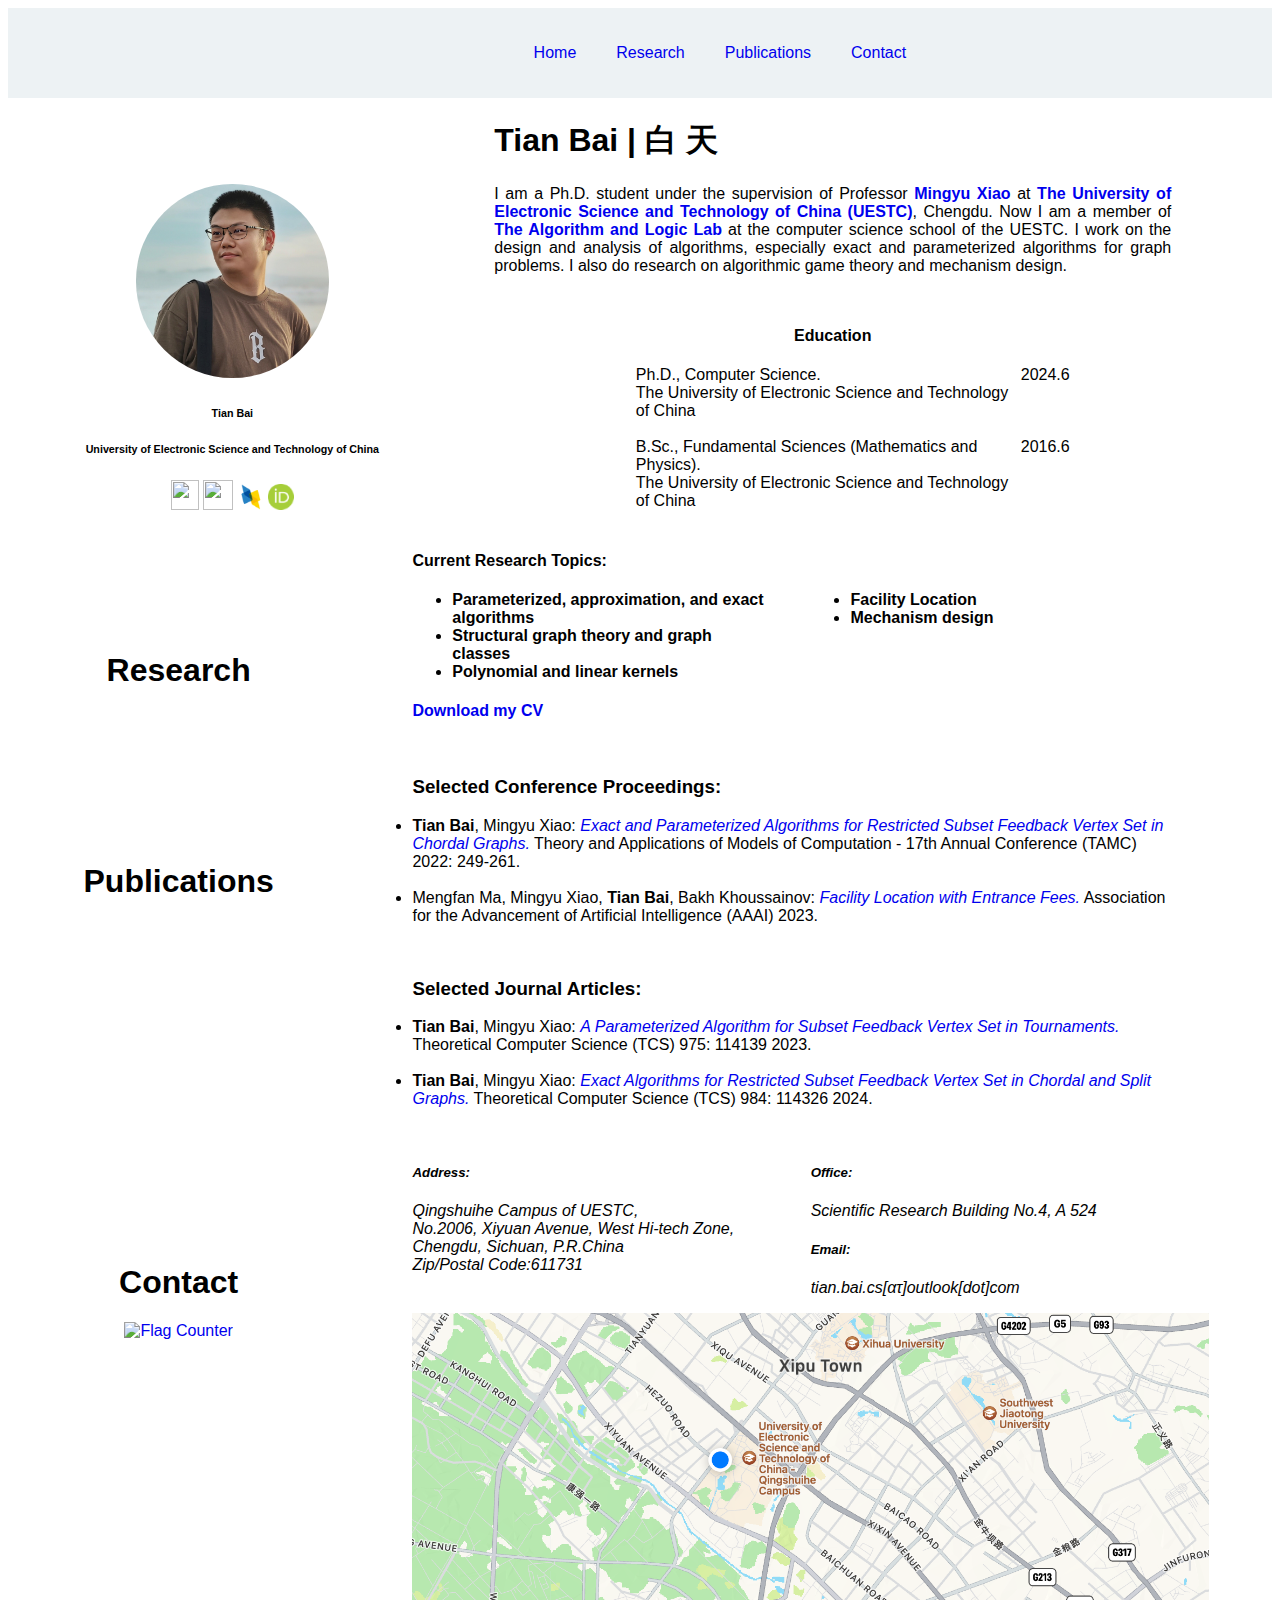
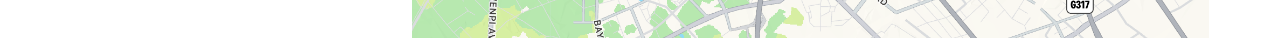
==== index.html @ 5d8ab633 "Update index.html" ====
<!DOCTYPE html>
<html xmlns="http://www.w3.org/1999/xhtml" xml:lang="en">

<head>
    <title> Tian Bai's Homepage</title>
    <meta charset="UTF-8">
    <meta name="viewport" content="width=device-width, initial-scale=1">
    <meta http-equiv="Content-Type" content="text/html">
    <meta name="description"
        content=" Tian Bai is currently a Ph.D. student at Logic and algorithm lab of University of Electronic Science and Technology of China ">
    <meta name="keywords" content=" Tian Bai, algorithm, Computer Science">
    <meta name="author" content=" Tian Bai" />
    <link rel="stylesheet" href="w3.css">
    <style>
        .w3-sidebar a {
            font-family: "Roboto", sans-serif
        }

        a {
            text-decoration: none;
        }

        a:hover {
            color: rgb(122, 135, 135);
            background-color: transparent;
            text-decoration: none;
        }

        body,
        h1,
        h2,
        h3,
        h4,
        h5,
        h6,
        .w3-wide {
            font-family: "Montserrat", sans-serif;
        }

        .navbar {
            height: auto;
            background: #c1d9f0;
            box-shadow: none;
            z-index: 999;
            font-family: "Roboto", sans-serif;
            text-rendering: optimizeLegibility;
        }

        .listyle {
            display: block;
            padding: 20px;
            float: left;
        }

        .header-fixed {
            position: -webkit-sticky;
            position: sticky;
            z-index: inherit;
            flex-shrink: inherit;
            right: 0;
            left: 0;
            top: 0;
        }

        @media only screen and (min-width: 600px) {
            .home-head {
                margin-left: 5%;
                margin-right: 5%;
            }

            .div-flex {
                display: flex;
            }

            .div-section1 {
                width: 30%;
                text-align: center;
                margin-top: 100px;
                display: block;
            }

            .div-section2 {
                width: 70%;
                text-align: left;
                padding-left: 5%;
                padding-right: 5%;
                display: block;
            }

            .home-sec1 {
                width: 30%;
                text-align: center;
                margin-top: 70px;
                margin-left: 5%;
                display: block;
            }

            .home-sec2 {
                width: 70%;
                text-align: left;
                padding-left: 5%;
                padding-right: 5%;
                display: block;
            }

            .second-div {
                display: flex;
                justify-content: center;
                padding: 2% 5% 0% 5%;
                text-rendering: optimizeLegibility;
                text-align: justify;
            }

            .first-div-pad {
                padding: 0% 5% 0% 5%;
            }

            .second-div-pad1 {
                padding-left: 15%;
                padding-right: 15%;
            }

            .second-div-pad2 {
                padding-left: 20%;
                padding-right: 20%;
            }
        }

        @media only screen and (max-width: 600px) {
            .div-section1 {
                width: 100%;
                text-align: center;
                display: block;
            }

            .div-section2 {
                width: 100%;
                text-align: center;
                display: block;
            }

            .home-head {
                margin-left: 0%;
                margin-right: 0%;
            }

            .div-flex {
                display: block;
            }

            .home-sec1 {
                width: 100%;
                text-align: center;
                margin-top: 30px;
                display: block;
            }

            .home-sec2 {
                width: 100%;
                text-align: left;
                padding-left: 5%;
                padding-right: 5%;
                display: block;
            }

            .second-div {
                display: flex;
                justify-content: center;
                padding: 0% 0% 0% 0%;
                text-rendering: optimizeLegibility;
                text-align: justify;
            }

            .first-div-pad {
                padding: 0% 0% 0% 0%;
            }

            .second-div-pad1 {
                padding-left: 0%;
            }

            .second-div-pad2 {
                padding-left: 0%;
            }

            .text-style {
                font-size: smaller;
            }

            .w3-button {
                border: none;
                display: inline-block;
                padding: 2px 2px;
                vertical-align: middle;
                overflow: hidden;
                text-decoration: none;
                color: inherit;
                background-color: inherit;
                text-align: center;
                cursor: pointer;
                white-space: nowrap;
            }
            li {
                font-size: small;
            }
            p{
                font-size: small;
            }
            ADDress{
                font-size: small;
            }
        }

        .img-style1 {
            width: 25px;
            height: 25px;
        }

        .img-style {
            width: 17px;
            height: 17px;
        }

        .img-style2 {
            width: 20px;
            height: 20px;
        }
    </style>
    <link rel="icon" type="image/png" href="images/favicon.ico">
</head>


<body class="w3-content" style="max-width:100%">
    <!-- Sidebar/menu -->
    <nav class="header-fixed navbar" id="navigation">
        <ul style="list-style-type: none;margin: 0;padding:1rem;overflow: hidden;background-color: #edf2f4; padding-left: 40%">
            <li class="listyle"><a id="button-home" href="#home" class="w3-bar-item w3-button text-style">Home</a></li>
            <li class="listyle"><a id="button-research" href="#research" class="w3-bar-item w3-button text-style">Research</a></li>
            <li class="listyle"><a id="button-publications" href="#publications" class="w3-bar-item w3-button text-style">Publications</a></li>
            <li class="listyle"><a id="button-contact" href="#contact" class="w3-bar-item w3-button text-style">Contact</a></li>
            <!--
            <li class="listyle"><a id="button-award" class="w3-bar-item w3-button text-style">Awards</a></li>
            <li class="listyle"><a id="button-service" class="w3-bar-item w3-button text-style">Services</a></li>
            <li class="listyle"><a id="button-talks" class="w3-bar-item w3-button text-style">Talks</a></li>            
            <li class="listyle"><a id="button-news" class="w3-bar-item w3-button text-style">News</a></li>
            -->
        </ul>
    </nav>
    <!--top menu on small screens-->
    <div>
        <!-- !PAGE CONTENT! -->
        <div class="w3-container w3-padding-32 div-flex" id="home">
            <!-- The Home Section -->
            <div class="home-sec1" id="home-section1">
                <div>
                    <p style="text-align: center;"><img
                            style=" width: 60%;max-width: 300px;object-fit: cover;border-radius: 80%;"
                            alt="profile photo" src="images/BT.png"></p>
                </div>
                <div>
                    <h6 style="text-align: center;"><strong>Tian Bai</strong> </h6>
                    <h6 style="text-align: center;">University of Electronic Science and Technology of China</h6>
                    <p style="text-align: center;"><a href="#contact"><img style="width: 28px; height: 30px;" src="images/email.png"></a>
                        <a href="https://scholar.google.com/citations?user=p1MigvsAAAAJ&hl" target="_blank"><img style="width: 30px;height: 30px;" src="images/scholar.png"></a>
                        <a href="https://dblp.org/pid/05/6070-3.html" target="_black"><img style="width: 26px;height: 26px;" src="images/dblp.png"></a>
                        <a href="https://orcid.org/0000-0003-1669-285X" target="_black"><img style="width: 26px;height: 26px;" src="images/orcid.png"></a>
                    </p>
                </div>
            </div>
            <div class="home-sec2" id="home-section2">
                <div class="first-div-pad" style="text-rendering: optimizeLegibility; text-align: justify;">
                    <h1>Tian Bai | 白 天</h1>
                    <p>
                        I am a Ph.D. student under the supervision of Professor <a href="https://sites.google.com/site/myxiao/" target="_blank"><strong>Mingyu Xiao</strong></a> 
                        at <a href="https://www.uestc.edu.cn/" target="_blank"><strong>The University of Electronic Science and Technology of China (UESTC)</strong></a>, Chengdu.
                        Now I am a member of <a href="https://tcsuestc.com/" target="_blank"><strong>The Algorithm and Logic Lab</strong></a> at the computer science school of the UESTC.
                        I work on the design and analysis of algorithms, especially exact and parameterized algorithms for graph problems.
                        I also do research on algorithmic game theory and mechanism design. 
                    </p>
                </div>
                <div class="second-div">
                    <div class="second-div-pad1" style="width: 100%; text-align: left;">
                        <h4 style="text-align: center;"> Education</h4>
                        <ol style="list-style-type:none;">
                            <li style="display: flex; justify-content: space-between;">
                                <span style="text-align: left; display: block;">
                                    Ph.D., Computer Science. <br>
                                    The University of Electronic Science and Technology of China <br>
                                     <br>
                                </span>
                                <span style="text-align: right; display: block;">
                                    2024.6
                                </span>
                            </li>
                            <li style="display: flex; justify-content: space-between;">
                                <span style="text-align: left; display: block;">
                                    B.Sc., Fundamental Sciences (Mathematics and Physics). <br>
                                    The University of Electronic Science and Technology of China
                                </span>
                                <span style="text-align: right; display: block;">
                                    2016.6
                                </span>
                            </li>
                        </ol>
                    </div>

                    <!--
                    <div style="width: 100%; text-align:left;float:left;">
                        <h4 style="text-align: center;">Work experience</h4>
                        <ol class="second-div-pad2" style="list-style-type:none;">
                            <li><img style="width:30px;height:30px;" src="images/doctor.png">2020-present:The University
                                of
                                Electronic
                                Science and Technology of
                                China(UESTC)</li>
                            <li><img style="width:30px;height:30px;" src="images/doctor.png">2004-2021: The University
                                of
                                Auckland.</li>
                            <li><img style="width:30px;height:30px;" src="images/doctor.png">2016–2019: Kyoto University
                            </li>
                            <li><img style="width:30px;height:30px;" src="images/doctor.png">2012–2013: National
                                University
                                of Singapore.</li>
                            <li><img style="width:30px;height:30px;" src="images/doctor.png">2007-2010(1991-1997):
                                Cornell
                                University.</li>
                            <li><img style="width:30px;height:30px;" src="images/doctor.png">2006:National University of
                                Singapore.</li>
                        </ol>
                    </div>
                    -->
                </div>
            </div>
            </table>
        </div>


        <!-- The News Section -->
        <!--
        <div class="w3-container w3-light-grey w3-padding-32 div-flex" id="news">
            <div class="div-section1">
                <h1>News</h1>
                <h4 style="color:#989696;">recent news</h4>
            </div>
            <div class="div-section2">
                <p>
                    <li class="w3-justify" style="list-style-type: none;"><a
                            href="https://lfcs.ws.gc.cuny.edu/tag/nerode-90/" target="_blank"><img class="img-style1"
                                src="images/new.jpg"></a>
                        <strong>Prof. Bakh Khoussainov’s talk at Nerode’s conference</strong><br>
                        Prof. Bakh Khoussainov is an invited speaker at Nerode’s conference, Logical Foundation of
                        Computer
                        Science. Title of the talk is “Probability Structures”.<br>
                        June 22, 2022
                    </li>
                </p>
                <p>
                    <li class="w3-justify" style="list-style-type: none;"><a
                            href="https://tcsuestc.com/2022/04/23/we-won-the-5th-place-in-the-ieeextreme-global-extreme-programming-competition/"
                            target="_blank"><img class="img-style1" src="images/new.jpg"></a>
                        <strong>We won the 5th place in The IEEEXtreme Global Extreme Programming
                            Competition</strong><br>
                        Recently, the results of the IEEEXtreme 15.0 programming competition were announced. The
                        CoolSunlightBear team sent by our group has achieved the 5th place in the world (2nd in Asia).
                        The
                        three student members of the team are Zihui Liang (captain, supervised by Prof. Bakh
                        Khoussainov),
                        Ziliang Xiong (supervised by Prof. Mingyu Xiao), Yuxi Liu (supervised by Prof. Mingyu Xiao), and
                        the
                        team adviser is Associate Prof. Yi Zhou.<br>
                        April 23, 2022
                    </li>
                </p>
                <p>
                    <li class="w3-justify" style="list-style-type: none;"><a
                            href="https://tcsuestc.com/2022/01/17/one-paper-accepted-by-www-2022/" target="_blank"><img
                                class="img-style1" src="images/new.jpg"></a>
                        <strong>One paper accepted by WWW 2022</strong><br>
                        The paper "Listing Maximal k-Plexes in Large Real-World Graphs" Zhengren Wang, Yi Zhou, Mingyu
                        Xiao
                        and Bakhadyr Khoussainov accepted by WWW 2022<br>
                        January 17, 2022
                    </li>
                </p>
                <p>
                    <li class="w3-justify" style="list-style-type: none;"><a
                            href="https://tcsuestc.com/2022/01/17/one-paper-accepted-by-www-2022/" target="_blank"><img
                                class="img-style1" src="images/new.jpg"></a>
                        <strong>We got one paper accepted by AAAI 2022 in the full paper</strong><br>
                        The paper "Multi-Unit Auction in Social Networks with Budgets" Mingyu Xiao, Yuchao Song, Bakh
                        Khoussainov accepted by AAAI 2022<br>
                        December 8, 2021
                    </li>
                </p>
                <p>
                    <li class="w3-justify" style="list-style-type: none;"><a
                            href="https://tcsuestc.com/2022/01/17/one-paper-accepted-by-www-2022/" target="_blank"><img
                                class="img-style1" src="images/new.jpg"></a>
                        <strong>We got one paper accepted by INFOCOM 2022 in the full paper</strong><br>
                        The paper "Optimal Shielding to Guarantee Region-Based Connectivity under Geographical Failures"
                        Binglin Tao, Mingyu Xiao, Bakhadyr Khoussainov, Junqiang Peng accepted by AAAI 2022<br>
                        December 8, 2021
                    </li>
                </p>

                <p style="text-align: left;"><strong>If you want know more news about my work or my lab's work click
                        here</strong><a href="https://tcsuestc.com/category/news/" target="_blank"
                        style="color:#5395e5;">
                        >>more</a></p>
            </div>
        </div>
        -->

        <!-- The Reserach Section -->
        <div class="w3-container w3-light-grey w3-padding-32 div-flex" id="research">
            <div class="div-section1">
                <h1>Research</h1>
                <!--<h4 style="color:#989696;">personal research</h4>-->
            </div>
            <div class="div-section2">
                <h4 class="w3-left-align">Current Research Topics:</h4>
                <div style="display: flex;">
                    <div style="width: 50%; padding: 0 5% 0 5%; text-align: left;">
                        <li><strong>Parameterized, approximation, and exact algorithms</strong></li>
                        <li><strong>Structural graph theory and graph classes</strong></li>
                        <li><strong>Polynomial and linear kernels</strong></li>
                    </div>

                    <div style="width: 50%; padding: 0 5% 0 5%; text-align: left;">
                        <li><strong>Facility Location</strong></li>
                        <li><strong>Mechanism design</strong></li>
                    </div>
                </div>
                <h4 class="w3-left-align"><a href="/Resume.pdf" target="_blank">Download my CV</a></h4>
            </div>
        </div>


        <!-- The Publication Section -->
        <div class="w3-container w3-padding-32 div-flex" id="publications">
            <div class="div-section1">
                <h1>Publications</h1>
                <!--<h4 style="color:#989696;">papers&books</h4>-->
            </div>
            <div class="div-section2">
                <!-- <h3>Selected Journal articles:</h3> -->
                <div style="display:flex;">
                    <div style="width: 100%; padding: 0 5% 0 0; text-align: left;">

                        </p>
                    </div>
                </div>

                <h3>Selected Conference Proceedings:</h3>
                <div style="display:flex;">
                    <div style="width: 100%; padding: 0 5% 0 0; text-align: left;">
                        <li><strong>Tian Bai</strong>, Mingyu Xiao:
                        <a href="https://link.springer.com/chapter/10.1007/978-3-031-20350-3_20" target="_blank"><i>Exact and Parameterized Algorithms for Restricted Subset Feedback Vertex Set in Chordal Graphs.</i></a>
                        Theory and Applications of Models of Computation - 17th Annual Conference (TAMC) 2022: 249-261. </li><br>

                        <li>Mengfan Ma, Mingyu Xiao, <strong>Tian Bai</strong>, Bakh Khoussainov:
                        <a href="https://arxiv.org/abs/2204.11282" target="_blank"><i>Facility Location with Entrance Fees.</i></a>
                        Association for the Advancement of Artificial Intelligence (AAAI) 2023. </li><br>
                        </p>
                    </div>
                </div>

                <h3>Selected Journal Articles:</h3>
                <div style="display:flex;">
                    <div style="width: 100%; padding: 0 5% 0 0; text-align: left;">
                        <li><strong>Tian Bai</strong>, Mingyu Xiao:
                        <a href="https://linkinghub.elsevier.com/retrieve/pii/S0304397523004528" target="_blank"><i>A Parameterized Algorithm for Subset Feedback Vertex Set in Tournaments.</i></a>
                         Theoretical Computer Science (TCS) 975: 114139 2023. </li><br>

                        <li><strong>Tian Bai</strong>, Mingyu Xiao:
                        <a href="https://www.sciencedirect.com/science/article/abs/pii/S0304397523006394" target="_blank"><i>Exact Algorithms for Restricted Subset Feedback Vertex Set in Chordal and Split Graphs.</i></a>
                        Theoretical Computer Science (TCS) 984: 114326 2024. </li><br>
                        </p>
                    </div>
                </div>
            </div>
        </div>


        <!-- The Talks Section -->
        <!--
        <div class="w3-container w3-light-grey w3-padding-32 div-flex" id="talks">
            <div class="div-section1">
                <h1>Talks</h1>
                <h4 style="color:#989696;">select lecture</h4>
            </div>
            <div class="div-section2">
                <p style="text-align:left;">About 150 invited or plenary lectures in conferences and workshops. Recent
                    selected ones are:</p>
                <p>
                    <li class="w3-justify" style="list-style-type: none;"><img class="img-style1"
                            src="images/lecture.svg">
                        2022: Nerode 90s birthday conference., New York. Invited speaker.</li>
                </p>
                <p>
                    <li class="w3-justify" style="list-style-type: none;"><img class="img-style1"
                            src="images/lecture.svg">
                        2021: Malcev Meeting, Novosibirsk Russia. International conference on Logic,
                        Algebra and
                        Computation, Steklov Mathematical Institute in Moscow, Russia. IPEC meeting, invited
                        presentation as Nerode prize winner, Lisbon. Algorithmic presentations on Mathematics,
                        International Workshop in Sirius Mathematics Center, Sochi, Russia.</li>
                </p>
                <p>
                    <li class="w3-justify" style="list-style-type: none;"><img class="img-style1"
                            src="images/lecture.svg">
                        2019: Aitken Lectureship tour in the UK Universities and meetings including
                        Oxford
                        University, the LMS meeting, Durham University, St Andrews University, University of
                        Liverpool, Manchester University, Swansea University, and London Logic Forum. Lectures
                        at Bejing Institute of Technology</li>
                </p>
                <p>
                    <li class="w3-justify" style="list-style-type: none;"><img class="img-style1"
                            src="images/lecture.svg">
                        2018: Computability in Europe conference (largest meeting of experts in
                        mathematical
                        logic and computability worldwide), three tutorial lectures. Developments in Language
                        Theory (DLT 2017), plenary talk. Oberwolfach computability meeting</li>
                </p>
                <p>
                    <li class="w3-justify" style="list-style-type: none;"><img class="img-style1"
                            src="images/lecture.svg">
                        2016: Association for Symbolic Logic Conference, Seattle, plenary talk. Conference on
                        Implementation and Application of Automata (CIAA 2016), Soul, plenary talk. Mathematical Logic
                        and
                        Applications workshop at RIMS, invited lecture, Kyoto University.
                    </li>
                </p>
                <p>
                    <li class="w3-justify" style="list-style-type: none;"><img class="img-style1"
                            src="images/lecture.svg">
                        2015: Proof theory, complexity, and related topics workshop at RIMS, invited lecture,
                        Kyoto University.
                    </li>
                </p>
            </div>
        </div>
        -->


        <!-- The Services Section -->
        <!--
        <div class="w3-container w3-light-grey w3-padding-32 div-flex" id="service">
            <div class="div-section1">
                <h1>Services</h1>
                <h4 style="color:#989696;">appointment</h4>
            </div>
            <div class="div-section2">
                <h5>Administrative work at the University of Electronic Sciences and Technology:</h5>
                <li class="w3-justify">2021- Present. Director of the Algorithms and Logic Lab at the UESTC.</li>
                <li class="w3-justify">2020-2021. Member of the recruitment panel into the school of computer science
                </li>
                <h5>Administrative work at the University of Auckland:</h5>
                <li class="w3-justify">2017 – 2020: Faculty of Science Awards, Prizes and Fellows Committee.</li>
                <li class="w3-justify">2016-2019 and 2009. Member of Faculty of Science Staffing Committee.</li>
                <li class="w3-justify"> 2014 – 2016: Deputy Head of Department (DHoD-Academic).</li>
                <li class="w3-justify">2009 – 2012 and 2002-2008: Deputy Head of Department (DHoD-Research).</li>
                <li class="w3-justify">2005 – 2011: Faculty of Science Research Committee member.</li>
                <h5>PC membership:</h5>
                <li class="w3-justify">I have been a member of more than 100 conference and workshop program committees
                    including LICS, MFCS, LFCS, CSL, and DLT. Here is the recent list:</li>
                <div style="padding-left: 20px;font-size: small;">
                    <li class="w3-justify" style="list-style-type: none;">2021: <strong>ICALP</strong>, International
                        Conference on Automata, Languages, and Programming</li>
                    <li class="w3-justify" style="list-style-type: none;">2020: Logic in Computer Science
                        <strong>(LICS)</strong>. Logical Foundations of Computer Science
                        <strong>(LFCS)</strong>. <strong>Maltzev meeting</strong>
                    </li>
                    <li class="w3-justify" style="list-style-type:none ;">2019: Asian Logic Conference
                        <strong>(ALC)</strong>, Astana.
                        Languages, Automata, and Applications
                        <strong>(LATA)</strong>. <strong>Maltzev meeting</strong>.
                    </li>
                    <li class="w3-justify" style="list-style-type:none ;">2018: Logical Foundations of Computer Science
                        <strong>(LFCS)</strong>, Mathematical
                        Foundations of Computer Science <strong>(MFCS)</strong>.
                    </li>
                    <li class="w3-justify" style="list-style-type:none ;">2016: Logical Foundations of Computer Science
                        <strong>(LFCS)</strong>.
                    </li>
                </div>
                <h5>Editorship:</h5>
                <li class="w3-justify">2014 – 2021. An editor of the Journal for Symbolic Logic, a premier journal in
                    logic,
                    computability, and applications.</li>
            </div>
        </div>
        -->

        <!-- The Awards Section -->
        <!--
        <div class="w3-container w3-padding-32 div-flex" id="award">
            <div class="div-section1">
                <h1>Awards & Grants</h1>
                <h4 style="color:#989696;">personal awards</h4>
            </div>
            <div class="div-section2">
                <h4>Awards Distinctions:</h4>
                <div style="display: flex;">
                    <div style="width:50%;padding-left:10px;padding-right:10px;">
                        <li style="list-style-type:none;"><img class="img-style2" src="images/honor.png"> 2021: Nerode
                            prize.
                            The
                            EATCS-IPEC Nerode Prize for outstanding papers in the
                            area of multivariate algorithmics (co-winner)</li>
                        <li style="list-style-type:none;"><img class="img-style2" src="images/honor.png"> 2020: Humboldt
                            prize.
                            Euro
                            60K. The first computer scientist from NZ awarded</li>
                        <li style="list-style-type:none;"><img class="img-style2" src="images/honor.png"> 2019: Aitken
                            lecturer.
                            A
                            competitive lectureship selected by the London and the NZ
                            Math Societies once every two years. Includes a series of lectures at UK universities.</li>
                        <li style="list-style-type:none;"><img class="img-style2" src="images/honor.png"> 2017: Best
                            STOC
                            2017
                            paper
                            award (co-winner)</li>
                    </div>
                    <div style="width:50%;padding-left:10px;padding-right:10px;">
                        <li style="list-style-type:none;"><img class="img-style2" src="images/honor.png"> 2016: JSPS
                            Postdoctoral
                            Fellowships for Reserach in Japan</li>
                        <li style="list-style-type:none;"><img class="img-style2" src="images/honor.png"> 2014: JSPS
                            Postdoctoral
                            Fellowships for Reserach in Japan</li>
                        <li style="list-style-type:none;"><img class="img-style2" src="images/honor.png"> 2005: Fellow
                            of
                            the
                            Academy of The Royal Society of New Zealand</li>
                        <li style="list-style-type:none;"><img class="img-style2" src="images/honor.png"> 2001: JSPS
                            Invitation
                            Fellowships for Reserach in Japan</li>
                    </div>
                </div>
                <h4>Grants:</h4>
                <div style="display: flex;">
                    <div style="width: 50%;padding-left:10px;padding-right:10px;">
                        <li style="list-style-type:none;"><img class="img-style2" src="images/honor.png"> 2022 – 2026:
                            NSFC
                            research
                            grant (15% success rate)</li>
                        <li style="list-style-type:none;"><img class="img-style2" src="images/honor.png"> 2017 – 2020:
                            MOE
                            Singapore</li>
                        <li style="list-style-type:none;"><img class="img-style2" src="images/honor.png"> 2016 – 2019:
                            Marsden fund
                            grant of Royal Society of NZ (10-15% success rate) </li>
                        <li style="list-style-type:none;"><img class="img-style2" src="images/honor.png"> 2011 – 2016:
                            Marsden fund
                            grant of Royal Society of NZ (10-15% success rate)</li>
                    </div>
                    <div style="width: 50%;padding-left:10px;padding-right:10px;">
                        <li style="list-style-type:none;"><img class="img-style2" src="images/honor.png">2008 – 2011:
                            Marsden fund
                            grant Royal Society of NZ(10-15% success rate)</li>
                        <li style="list-style-type:none;"><img class="img-style2" src="images/honor.png">2004 – 2008:
                            Marsden fund
                            grant Royal Society of NZ(10-15% success rate)</li>
                        <li style="list-style-type:none;"><img class="img-style2" src="images/honor.png">2001 – 2004:
                            Marsden fund
                            grant Royal Society of NZ(10-15% success rate)</li>
                    </div>
                </div>
                <h4>Teaching awards:</h4>
                <div style="display: flex;">
                    <div style="width: 50%;padding-left: 10px;padding-right:10px;">
                        <li style="list-style-type:none;"><img class="img-style2" src="images/honor.png"> 2022:
                            International
                            Cooperation and International Education Advanced Team in UESTC</li>
                        <li style="list-style-type:none;"><img class="img-style2" src="images/honor.png"> 2018:
                            Engineering
                            Faculty
                            top teaching award, The University of Auckland</li>
                        <li style="list-style-type:none;"><img class="img-style2" src="images/honor.png"> 2017: Top
                            undergraduate
                            teacher award in Engineering Faculty, The University of Auckland</li>
                    </div>
                    <div style="width: 50%;padding-left: 10px;padding-right:10px;">
                        <li style="list-style-type:none;"><img class="img-style2" src="images/honor.png"> 2011: Top
                            undergraduate
                            teacher award in Engineering Faculty, The University of Auckland</li>
                        <li style="list-style-type:none;"><img class="img-style2" src="images/honor.png"> 2001: The
                            University
                            of
                            Auckland Distinguished Teaching Award</li>
                    </div>
                </div>
            </div>
        </div>
        -->

        <!--The Contact section-->
        <div class="w3-container w3-light-grey w3-padding-32 div-flex" id="contact">
            <div class="div-section1">
                <h1>Contact</h1>
                <!--<h4 style="color:#989696;">contact me</h4>-->
                <a href="https://info.flagcounter.com/XQ8G">
                    <img src="https://s11.flagcounter.com/count/XQ8G/bg_FFFFFF/txt_000000/border_CCCCCC/columns_2/maxflags_6/viewers_0/labels_0/pageviews_1/flags_0/percent_0/" alt="Flag Counter" border="0">
                </a>
            </div>
            <div class="div-section2">
                <div style="display: flex;">
                    <div class="w3-padding-32" style="width: 50%; text-align: left;">
                        <ADDress>
                            <h5><strong>Address:</strong></h5>
                            Qingshuihe Campus of UESTC,<br>
                            No.2006, Xiyuan Avenue, West Hi-tech Zone,<br>
                            Chengdu, Sichuan, P.R.China<br>
                            Zip/Postal Code:611731
                        </ADDress>
                    </div>
                    <div class="w3-padding-32" style="width: 50%; text-align: left;">
                        <ADDress>
                            <h5><strong>Office:</strong></h5>
                            <p>Scientific Research Building No.4, A 524</p>
                            <h5><strong>Email:</strong></h5>
                            <p>tian.bai.cs[ατ]outlook[dot]com</p>
                        </ADDress>
                    </div>
                </div>
                <div style="width: 100%;"><img style="width: 100%;" src="images/map_UESTC.png">
                </div>
            </div>
        </div>
    </div>
    <!--
    <div class=" w3-center w3-padding-24">
        <p style="text-align: center;">Welcome to use this website
            <!-- Default Statcounter code for Bakh's Homepage
            https://www.wangyunhe.site --> <!--
            No.
            <script type="text/javascript">
                var sc_project = 12347113;
                var sc_invisible = 0;
                var sc_security = "21aca5d1";
                var sc_https = 1;
                var scJsHost = "https://";
                document.write("<sc" + "ript type='text/javascript' src='" + scJsHost +
                    "statcounter.com/counter/counter.js'></" + "script>");</script> Visitor Since Oct 2022. Powered by
            <a href="https://www.w3schools.com/w3css/default.asp" title="W3.CSS" target="_blank"
                class="w3-hover-opacity">w3.css</a>
        </p>
        <noscript>
            <div class="statcounter">
                <a title="Web Analytics Made Easy -
                        StatCounter" href="https://statcounter.com/" target="_blank">
                    <img class="statcounter" src="https://c.statcounter.com/12347113/0/21aca5d1/0/"
                        alt="Web Analytics Made Easy - StatCounter">
                </a>
            </div>
        </noscript>
        <!-- End of Statcounter Code --> <!--
    </div>
    <!-- End page content -->
    <script>
        var navheight = document.querySelector('#navigation');
        var button1 = document.querySelector('#button-award');
        button1.addEventListener('click', function () {
            var element = document.querySelector('#award')
            window.scrollTo({
                top: element.offsetTop - navheight.offsetHeight,
                behavior: "smooth"
            });
        })
        var button2 = document.querySelector('#button-service');
        button2.addEventListener('click', function () {
            var element = document.querySelector('#service')
            window.scrollTo({
                top: element.offsetTop - navheight.offsetHeight,
                behavior: "smooth"
            });
        })
        var button3 = document.querySelector('#button-publications');
        button3.addEventListener('click', function () {
            var element = document.querySelector('#publications')
            window.scrollTo({
                top: element.offsetTop - navheight.offsetHeight,
                behavior: "smooth"
            });
        })
        var button4 = document.querySelector('#button-talks');
        button4.addEventListener('click', function () {
            var element = document.querySelector('#talks')
            window.scrollTo({
                top: element.offsetTop - navheight.offsetHeight,
                behavior: "smooth"
            });
        })
        var button5 = document.querySelector('#button-research');
        button5.addEventListener('click', function () {
            var element = document.querySelector('#research')
            window.scrollTo({
                top: element.offsetTop - navheight.offsetHeight,
                behavior: "smooth"
            });
        })
        var button6 = document.querySelector('#button-news');
        button6.addEventListener('click', function () {
            var element = document.querySelector('#news')
            window.scrollTo({
                top: element.offsetTop - navheight.offsetHeight,
                behavior: "smooth"
            });
        })
        var button7 = document.querySelector('#button-home');
        button7.addEventListener('click', function () {
            var element = document.querySelector('#home')
            window.scrollTo({
                top: element.offsetTop - navheight.offsetHeight,
                behavior: "smooth"
            });
        })
        var button7 = document.querySelector('#button-contact');
        button7.addEventListener('click', function () {
            var element = document.querySelector('#contact')
            window.scrollTo({
                top: element.offsetTop - navheight.offsetHeight,
                behavior: "smooth"
            });
        })
        var button8 = document.querySelector('#button-email');
        button8.addEventListener('click', function () {
            var element = document.querySelector('#contact')
            window.scrollTo({
                top: element.offsetTop - navheight.offsetHeight,
                behavior: "smooth"
            });
        })
        // Accordion
        function myAccFunc() {
            var x = document.getElementById("demoAcc");
            if (x.className.indexOf("w3-show") == -1) {
                x.className += " w3-show";
            } else {
                x.className = x.className.replace(" w3-show", "");
            }
        }
        // Click on the "Jeans" link on page load to open the accordion for demo purposes
        document.getElementById("myBtn").click();


        // Open and close sidebar
        function w3_open() {
            document.getElementById("mySidebar").style.display = "block";
            document.getElementById("myOverlay").style.display = "block";
        }

        function w3_close() {
            document.getElementById("mySidebar").style.display = "none";
            document.getElementById("myOverlay").style.display = "none";
        }
    </script>
</body>

</html>
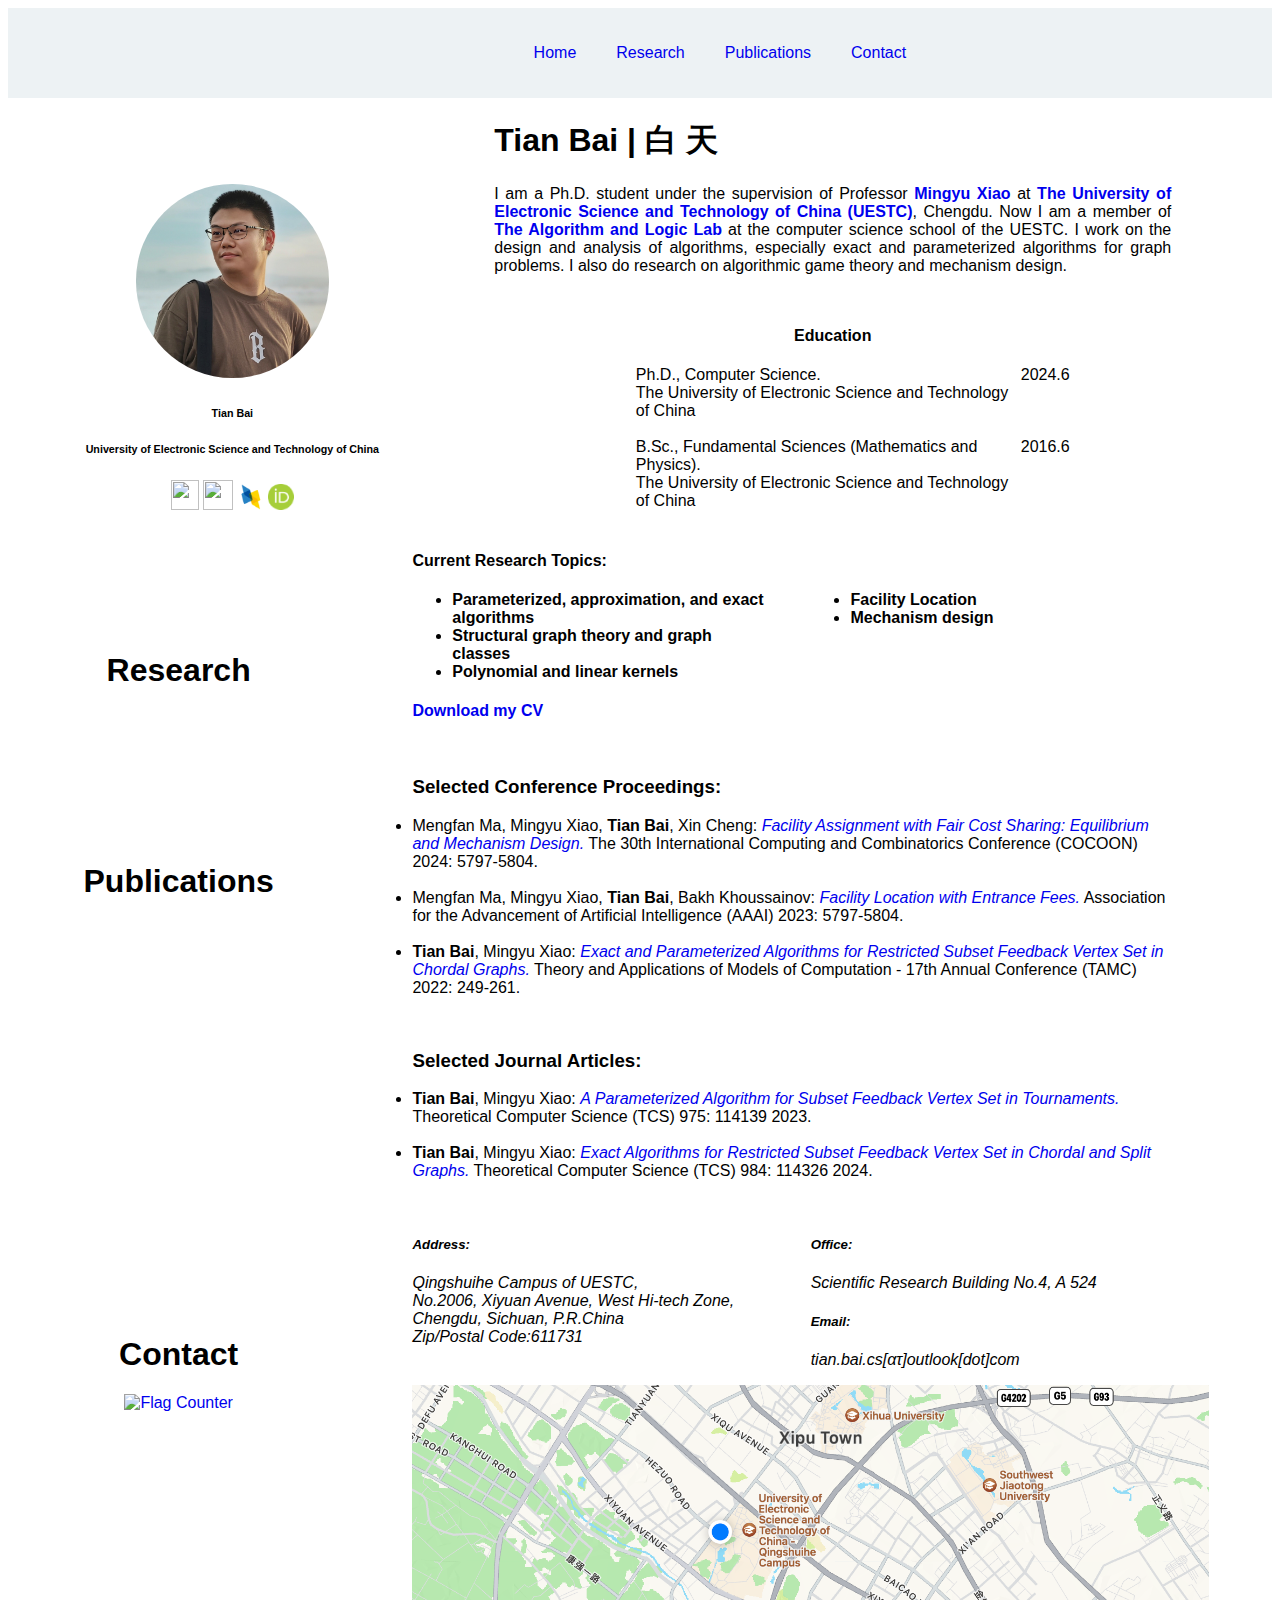
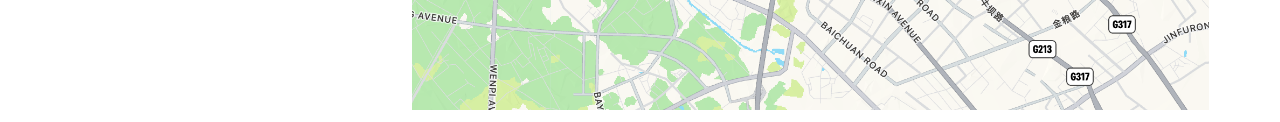
==== commit dd8ad3e3: "Update index.html" ====
--- a/index.html
+++ b/index.html
@@ -454,13 +454,18 @@
                 <h3>Selected Conference Proceedings:</h3>
                 <div style="display:flex;">
                     <div style="width: 100%; padding: 0 5% 0 0; text-align: left;">
+                        <li>Mengfan Ma, Mingyu Xiao, <strong>Tian Bai</strong>, Xin Cheng:
+                        <a href="https://arxiv.org/abs/2204.11282" target="_blank"><i>
+                        Facility Assignment with Fair Cost Sharing: Equilibrium and Mechanism Design.</i></a>
+                        The 30th International Computing and Combinatorics Conference (COCOON) 2024: 5797-5804. </li><br>
+                        
+                        <li>Mengfan Ma, Mingyu Xiao, <strong>Tian Bai</strong>, Bakh Khoussainov:
+                        <a href="https://arxiv.org/abs/2204.11282" target="_blank"><i>Facility Location with Entrance Fees.</i></a>
+                        Association for the Advancement of Artificial Intelligence (AAAI) 2023: 5797-5804. </li><br>
+                        
                         <li><strong>Tian Bai</strong>, Mingyu Xiao:
                         <a href="https://link.springer.com/chapter/10.1007/978-3-031-20350-3_20" target="_blank"><i>Exact and Parameterized Algorithms for Restricted Subset Feedback Vertex Set in Chordal Graphs.</i></a>
                         Theory and Applications of Models of Computation - 17th Annual Conference (TAMC) 2022: 249-261. </li><br>
-
-                        <li>Mengfan Ma, Mingyu Xiao, <strong>Tian Bai</strong>, Bakh Khoussainov:
-                        <a href="https://arxiv.org/abs/2204.11282" target="_blank"><i>Facility Location with Entrance Fees.</i></a>
-                        Association for the Advancement of Artificial Intelligence (AAAI) 2023. </li><br>
                         </p>
                     </div>
                 </div>
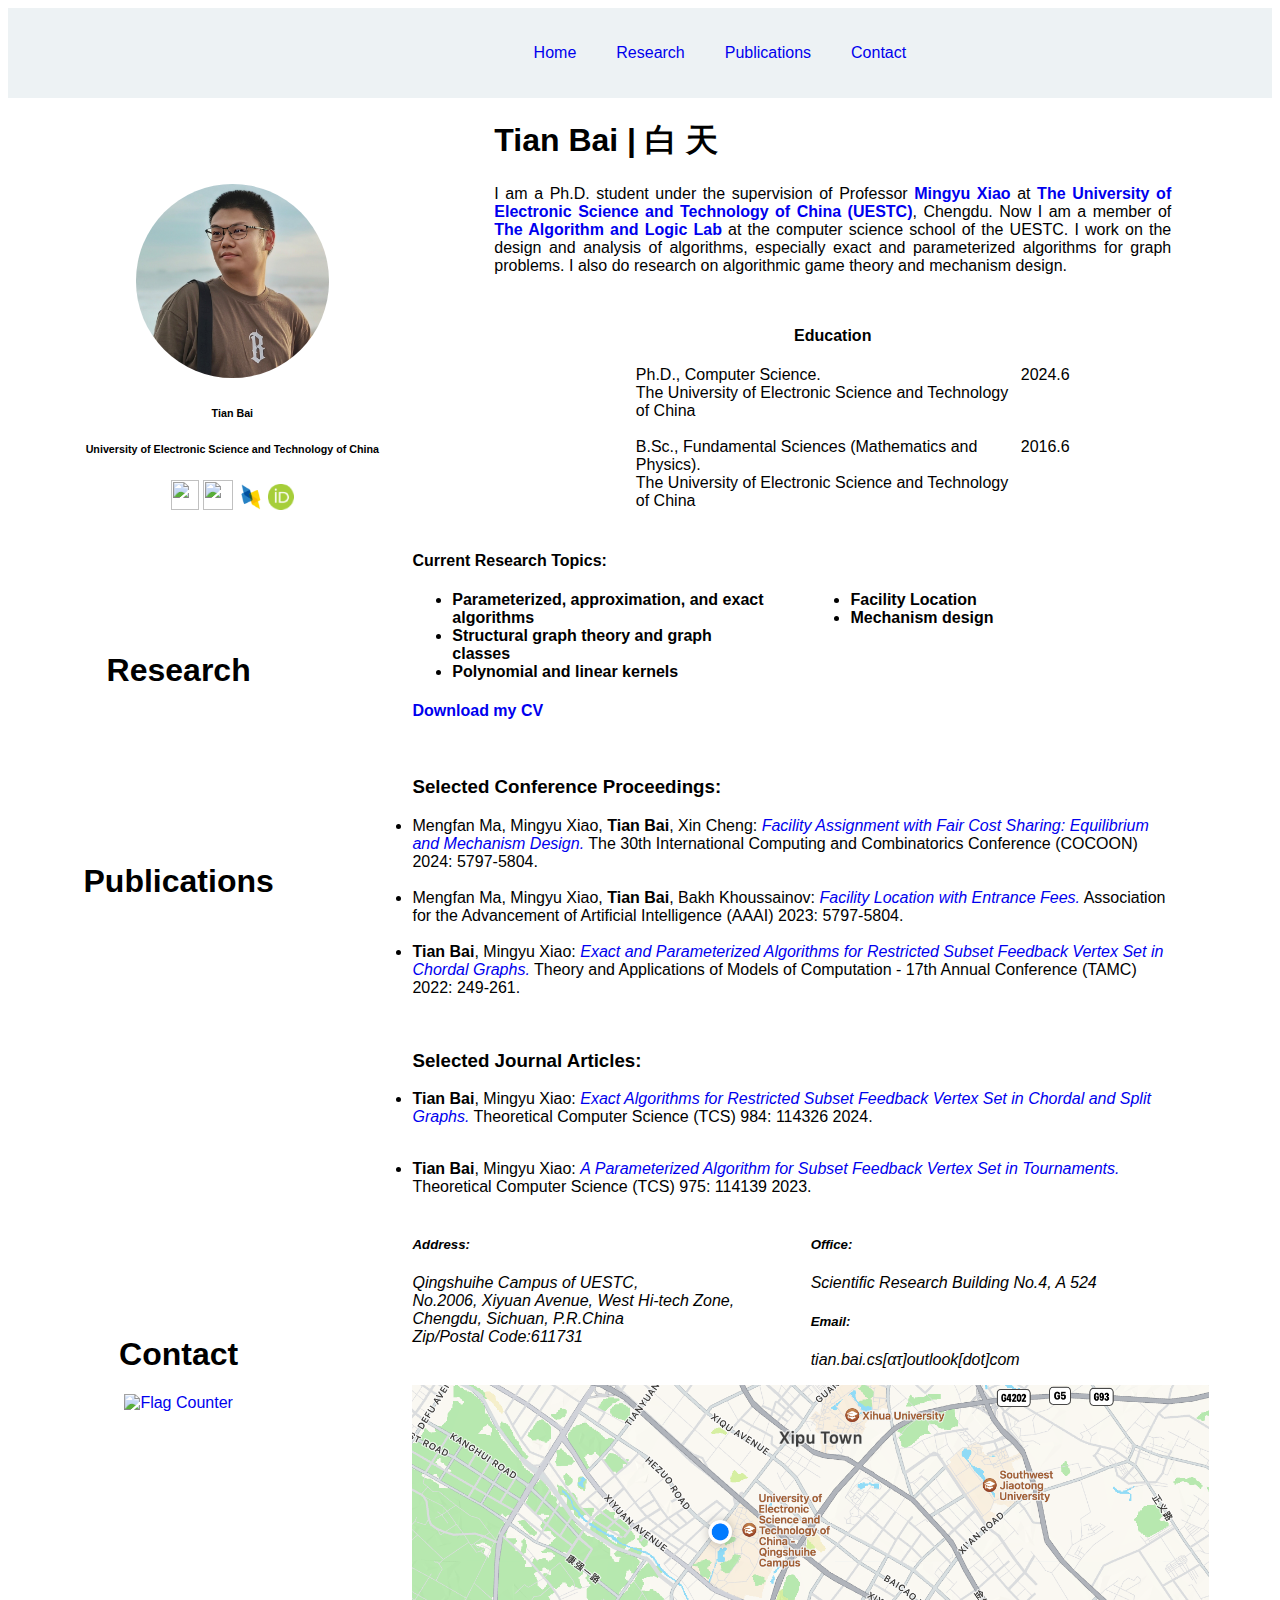
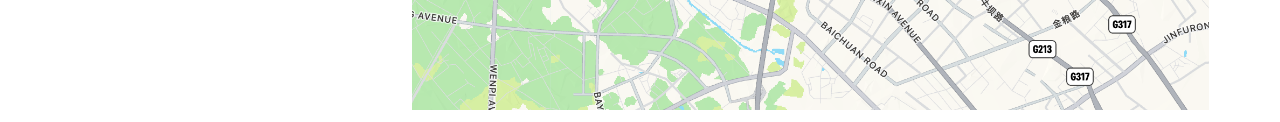
==== commit 9a327b5c: "Update index.html" ====
--- a/index.html
+++ b/index.html
@@ -474,13 +474,13 @@
                 <div style="display:flex;">
                     <div style="width: 100%; padding: 0 5% 0 0; text-align: left;">
                         <li><strong>Tian Bai</strong>, Mingyu Xiao:
-                        <a href="https://linkinghub.elsevier.com/retrieve/pii/S0304397523004528" target="_blank"><i>A Parameterized Algorithm for Subset Feedback Vertex Set in Tournaments.</i></a>
-                         Theoretical Computer Science (TCS) 975: 114139 2023. </li><br>
-
-                        <li><strong>Tian Bai</strong>, Mingyu Xiao:
                         <a href="https://www.sciencedirect.com/science/article/abs/pii/S0304397523006394" target="_blank"><i>Exact Algorithms for Restricted Subset Feedback Vertex Set in Chordal and Split Graphs.</i></a>
                         Theoretical Computer Science (TCS) 984: 114326 2024. </li><br>
                         </p>
+                        
+                        <li><strong>Tian Bai</strong>, Mingyu Xiao:
+                        <a href="https://linkinghub.elsevier.com/retrieve/pii/S0304397523004528" target="_blank"><i>A Parameterized Algorithm for Subset Feedback Vertex Set in Tournaments.</i></a>
+                         Theoretical Computer Science (TCS) 975: 114139 2023. </li><br>
                     </div>
                 </div>
             </div>
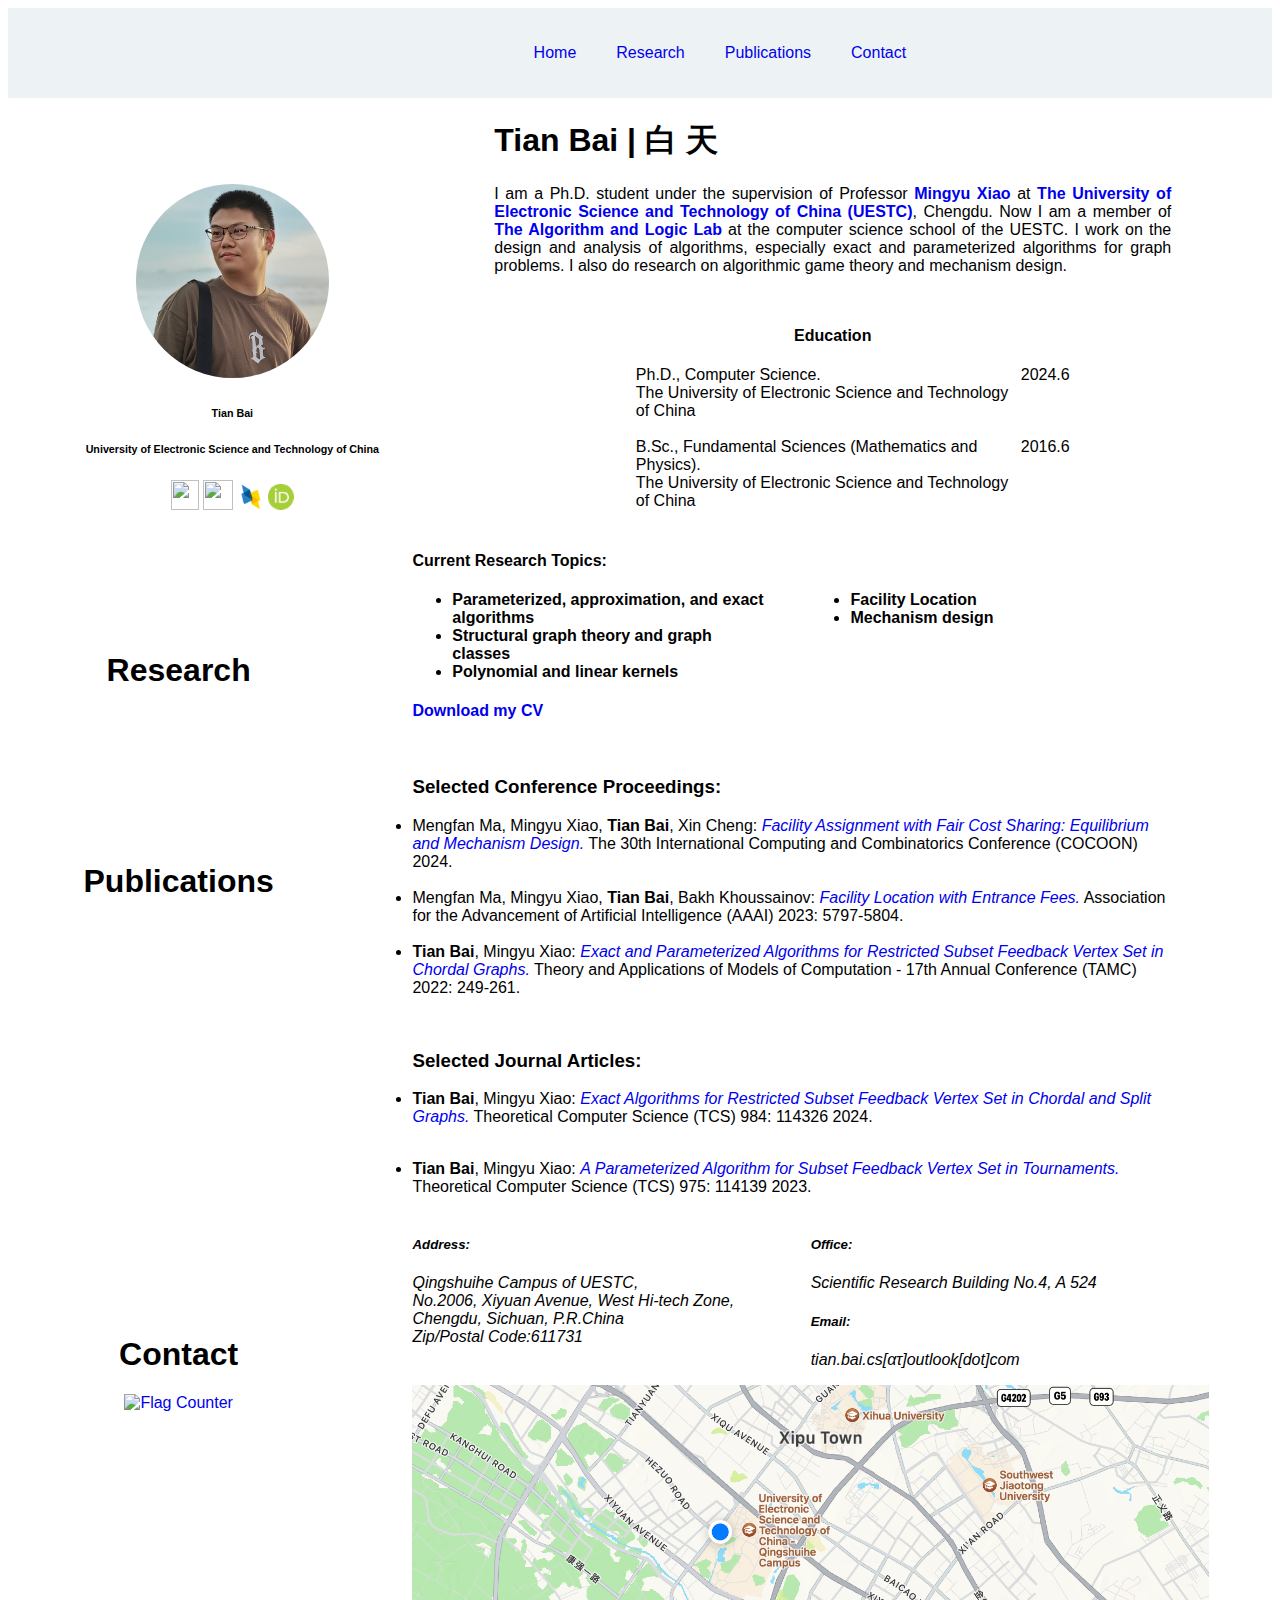
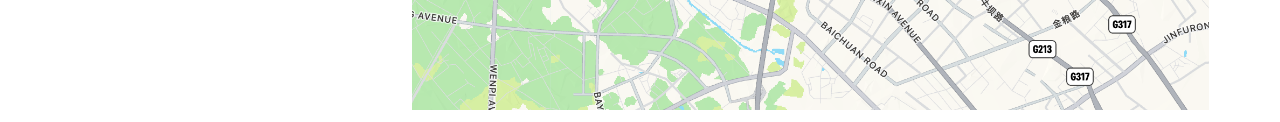
==== commit 521d61cf: "Update index.html" ====
--- a/index.html
+++ b/index.html
@@ -457,7 +457,7 @@
                         <li>Mengfan Ma, Mingyu Xiao, <strong>Tian Bai</strong>, Xin Cheng:
                         <a href="https://arxiv.org/abs/2204.11282" target="_blank"><i>
                         Facility Assignment with Fair Cost Sharing: Equilibrium and Mechanism Design.</i></a>
-                        The 30th International Computing and Combinatorics Conference (COCOON) 2024: 5797-5804. </li><br>
+                        The 30th International Computing and Combinatorics Conference (COCOON) 2024. </li><br>
                         
                         <li>Mengfan Ma, Mingyu Xiao, <strong>Tian Bai</strong>, Bakh Khoussainov:
                         <a href="https://arxiv.org/abs/2204.11282" target="_blank"><i>Facility Location with Entrance Fees.</i></a>
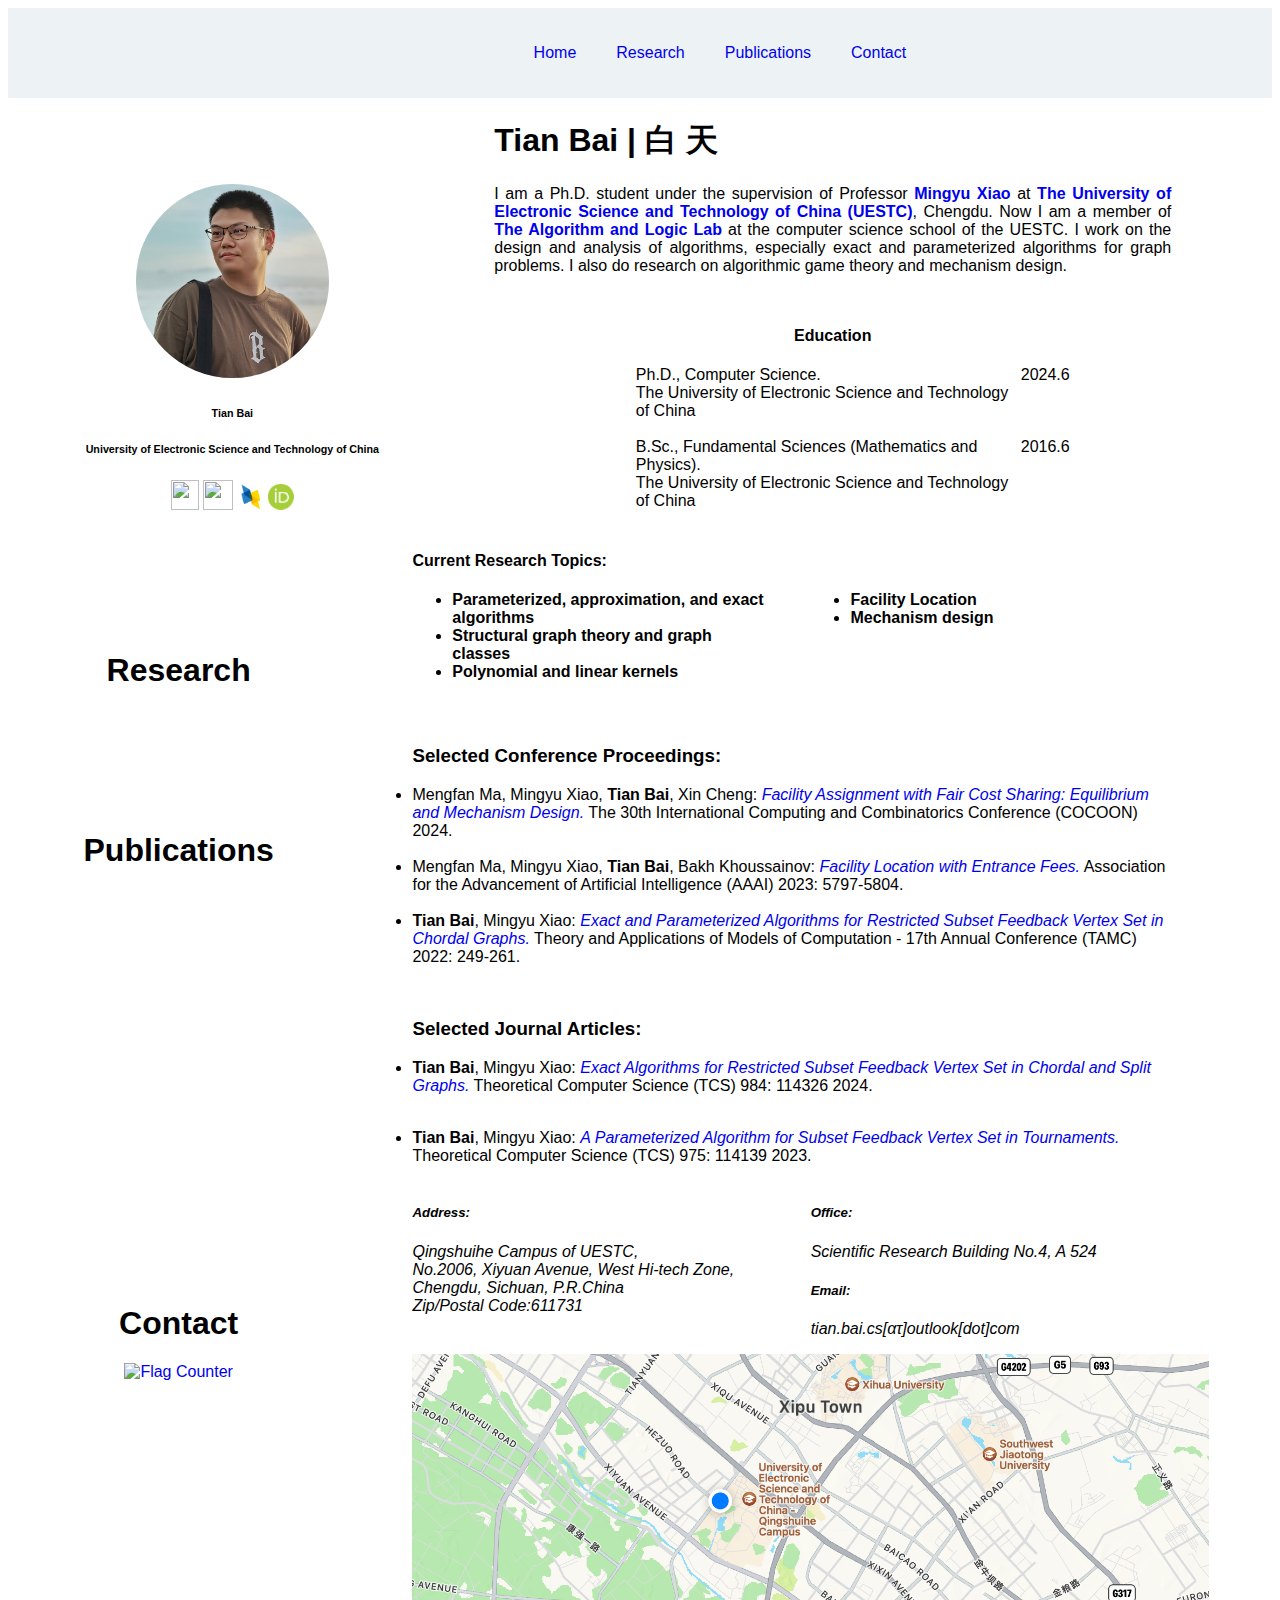
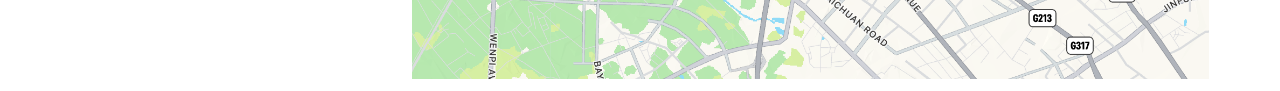
==== commit a46f8b43: "Update index.html" ====
--- a/index.html
+++ b/index.html
@@ -431,7 +431,7 @@
                         <li><strong>Mechanism design</strong></li>
                     </div>
                 </div>
-                <h4 class="w3-left-align"><a href="/Resume.pdf" target="_blank">Download my CV</a></h4>
+                
             </div>
         </div>
 
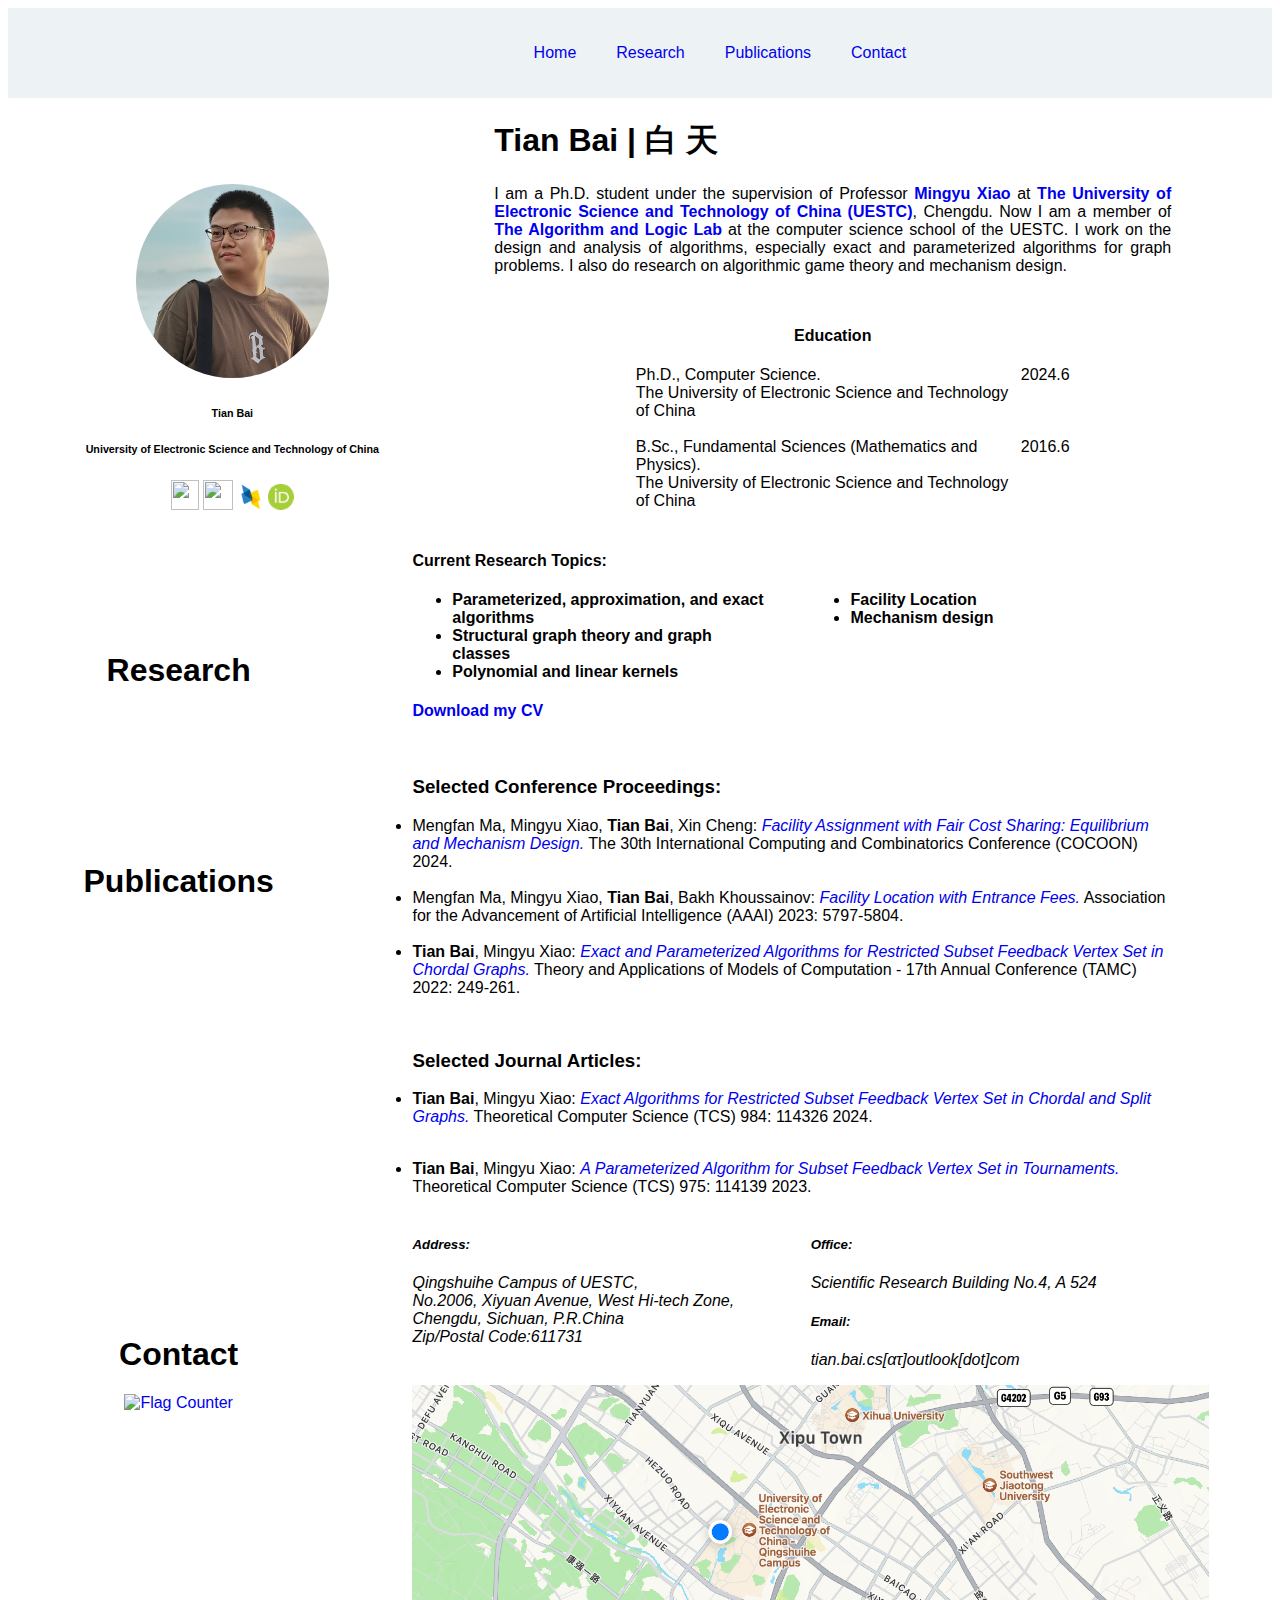
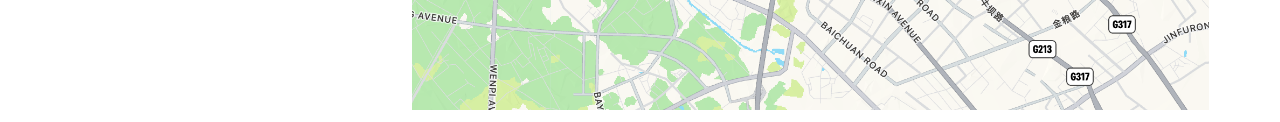
==== commit f8e7268c: "Update index.html" ====
--- a/index.html
+++ b/index.html
@@ -431,7 +431,7 @@
                         <li><strong>Mechanism design</strong></li>
                     </div>
                 </div>
-                
+                <h4 class="w3-left-align"><a href="/Resume.pdf" target="_blank">Download my CV</a></h4>
             </div>
         </div>
 
@@ -472,7 +472,7 @@
 
                 <h3>Selected Journal Articles:</h3>
                 <div style="display:flex;">
-                    <div style="width: 100%; padding: 0 5% 0 0; text-align: left;">
+                    <div style="width: 100%; padding: 0 5% 0 0; text-align: left;">                        
                         <li><strong>Tian Bai</strong>, Mingyu Xiao:
                         <a href="https://www.sciencedirect.com/science/article/abs/pii/S0304397523006394" target="_blank"><i>Exact Algorithms for Restricted Subset Feedback Vertex Set in Chordal and Split Graphs.</i></a>
                         Theoretical Computer Science (TCS) 984: 114326 2024. </li><br>
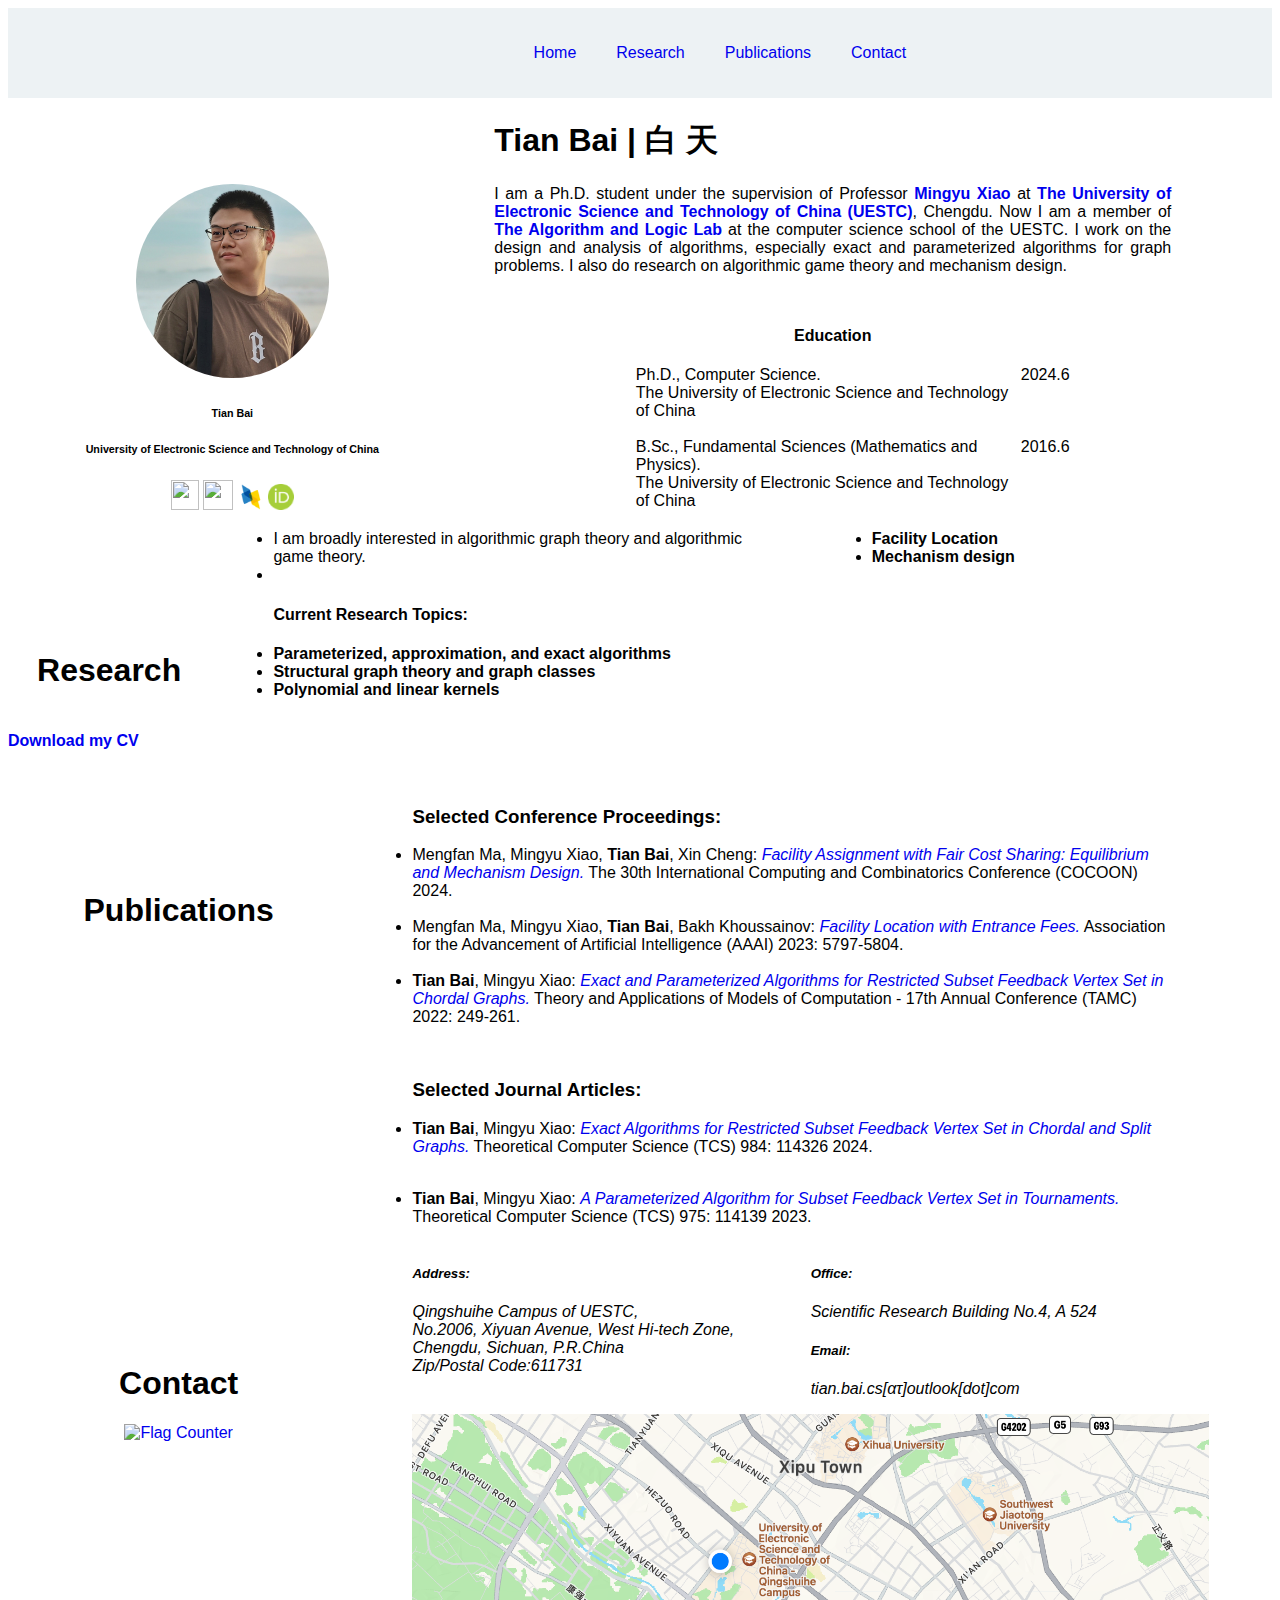
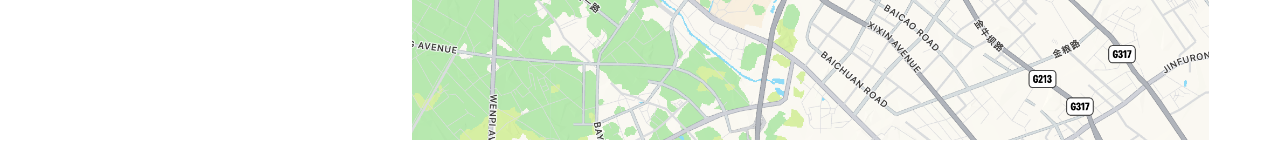
==== commit 9caa733b: "Update index.html" ====
--- a/index.html
+++ b/index.html
@@ -411,13 +411,14 @@
         </div>
         -->
 
-        <!-- The Reserach Section -->
+        <!-- The Research Section -->
         <div class="w3-container w3-light-grey w3-padding-32 div-flex" id="research">
             <div class="div-section1">
                 <h1>Research</h1>
                 <!--<h4 style="color:#989696;">personal research</h4>-->
             </div>
             <div class="div-section2">
+                <li> I am broadly interested in algorithmic graph theory and algorithmic game theory. <li><br>
                 <h4 class="w3-left-align">Current Research Topics:</h4>
                 <div style="display: flex;">
                     <div style="width: 50%; padding: 0 5% 0 5%; text-align: left;">
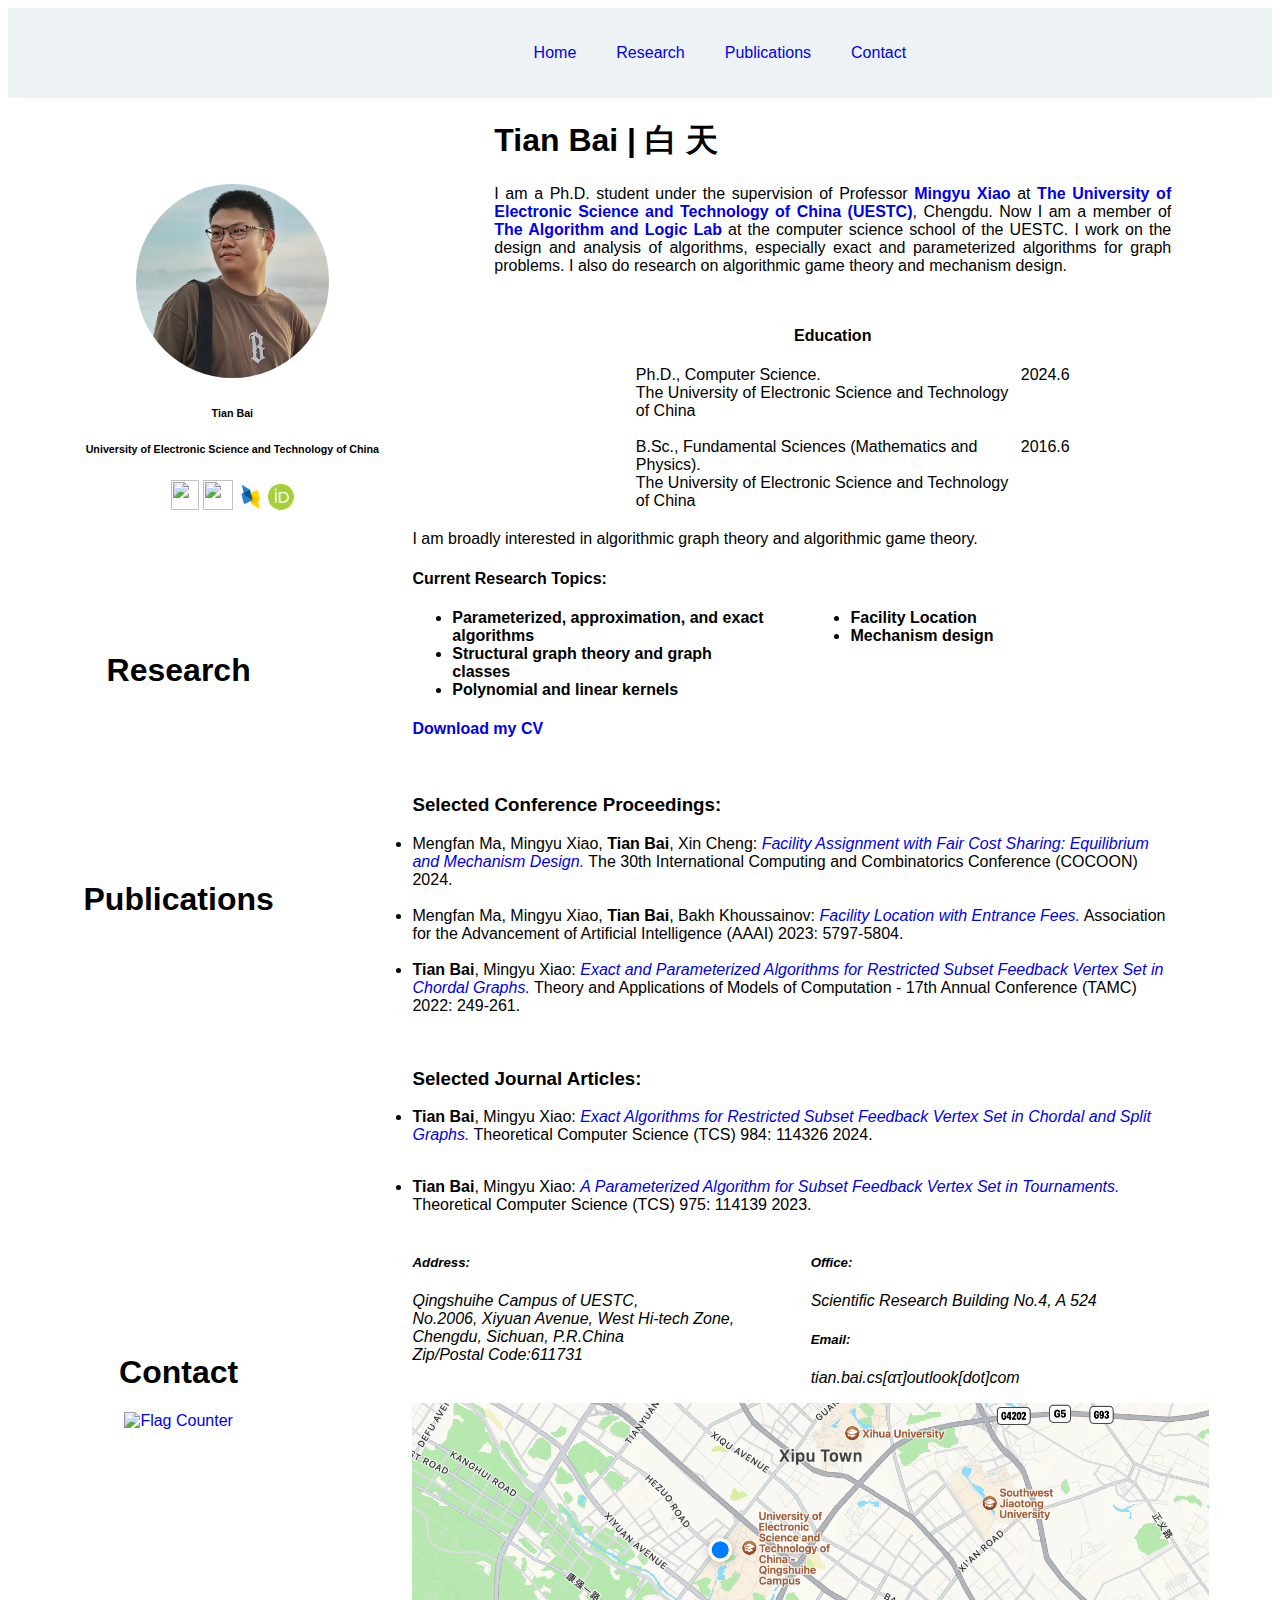
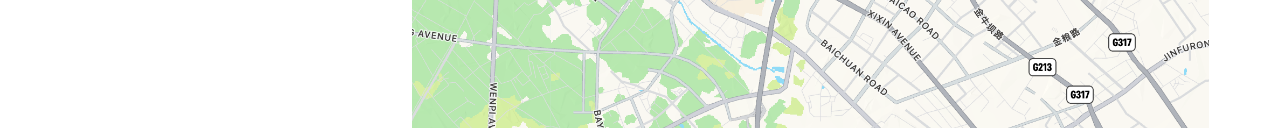
==== commit ba07c031: "Update index.html" ====
--- a/index.html
+++ b/index.html
@@ -418,7 +418,7 @@
                 <!--<h4 style="color:#989696;">personal research</h4>-->
             </div>
             <div class="div-section2">
-                <li> I am broadly interested in algorithmic graph theory and algorithmic game theory. <li><br>
+                I am broadly interested in algorithmic graph theory and algorithmic game theory. <br>
                 <h4 class="w3-left-align">Current Research Topics:</h4>
                 <div style="display: flex;">
                     <div style="width: 50%; padding: 0 5% 0 5%; text-align: left;">
